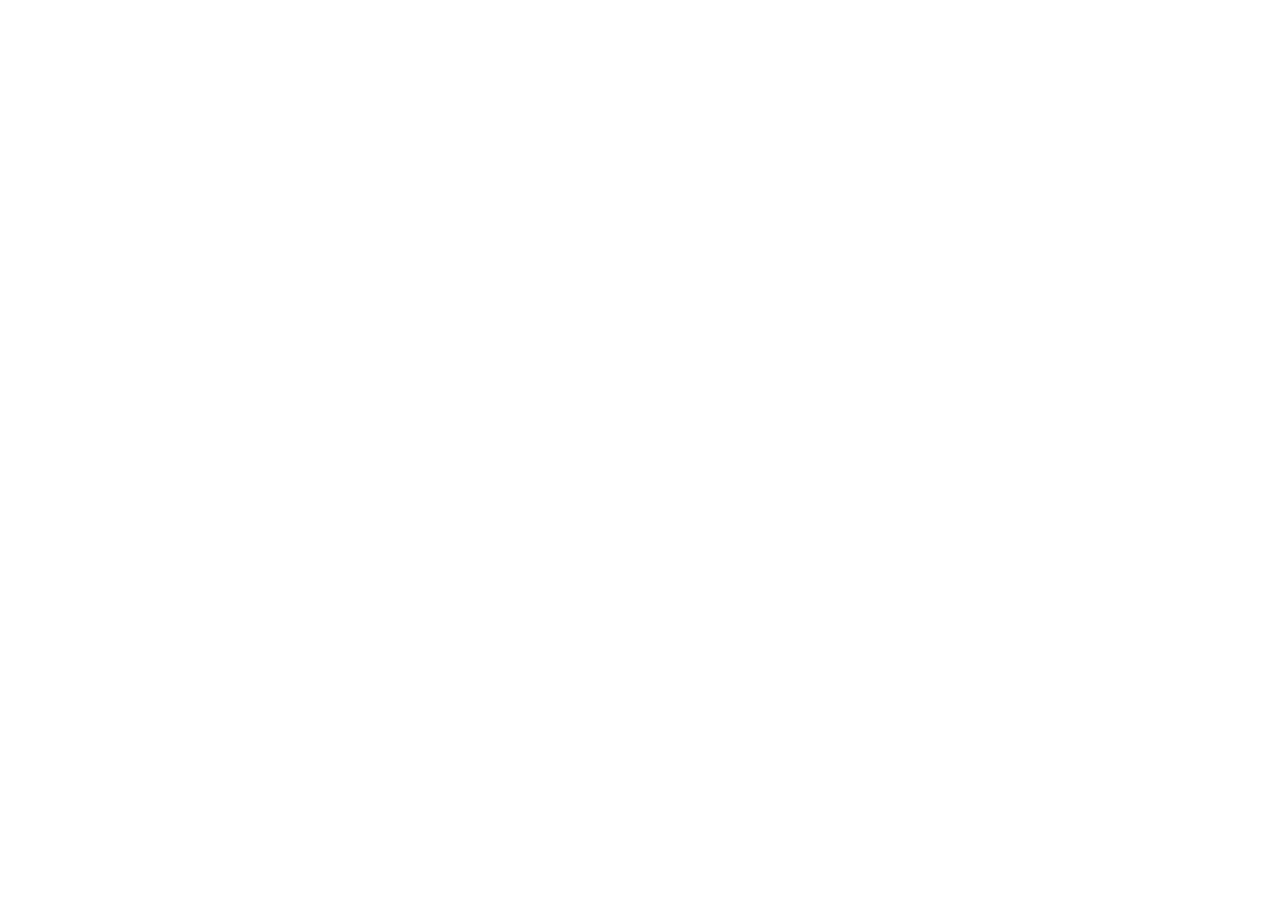
==== Otabek/index.html @ 864bcf89 "o" ====
<!DOCTYPE html>
<html>
<head>
    <meta charset="UTF-8">
    <meta name="viewport" content="width=device-width, initial-scale=1.0">
    <title>3D Js O</title>
    <link rel="stylesheet" href="css/style.css">
</head>
<body>
    <div id="container">
        <div id="world"></div>
        <div id="pawn"></div>
    </div>
</body>
</html>
<script src="js/main.js"></script>
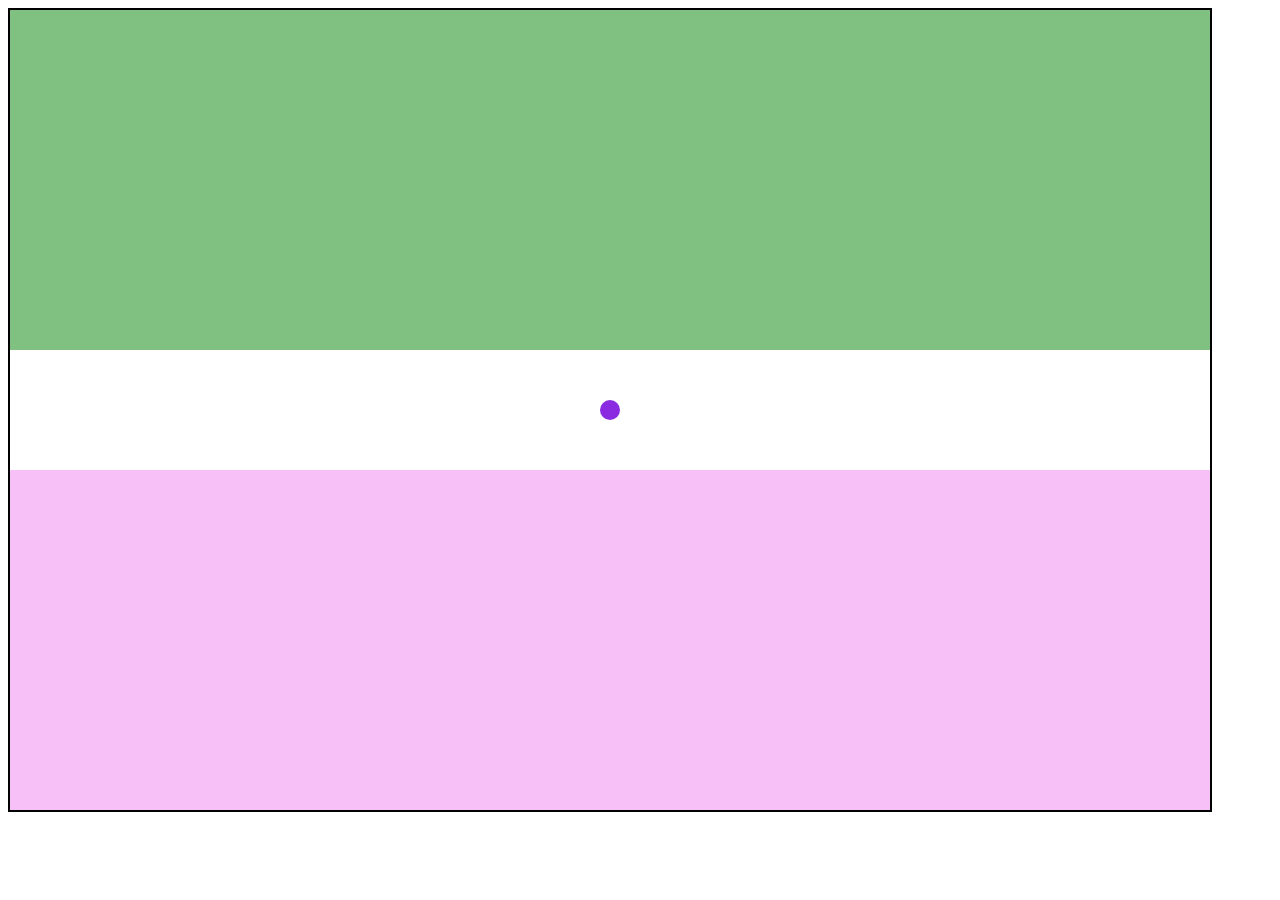
==== commit addd2043: "otabek" ====
--- a/Otabek/index.html
+++ b/Otabek/index.html
@@ -10,6 +10,7 @@
     <div id="container">
         <div id="world"></div>
         <div id="pawn"></div>
+        <div></div>
     </div>
 </body>
 </html>
--- a/Otabek/css/style.css
+++ b/Otabek/css/style.css
@@ -0,0 +1,30 @@
+#container {
+    position: absolute;
+    height: 800px;
+    width: 1200px;
+    /* width: 1920px;
+    height: 1200px; */
+    border: 2px solid #000;
+    overflow: hidden;
+    perspective: 600px; 
+}
+
+#world {    
+    position: absolute;
+    height: inherit;
+    width: inherit;
+    transform-style: preserve-3d;
+}
+
+#pawn { 
+    position: absolute;
+    top: 400px;
+    left: 600px;
+    /* top: 600px;
+    left: 960px; */
+    height: 20px;
+    width: 20px;
+    border-radius: 20px;
+    background-color: blueviolet;
+    transform: translate(-50%, -50%);   
+}
